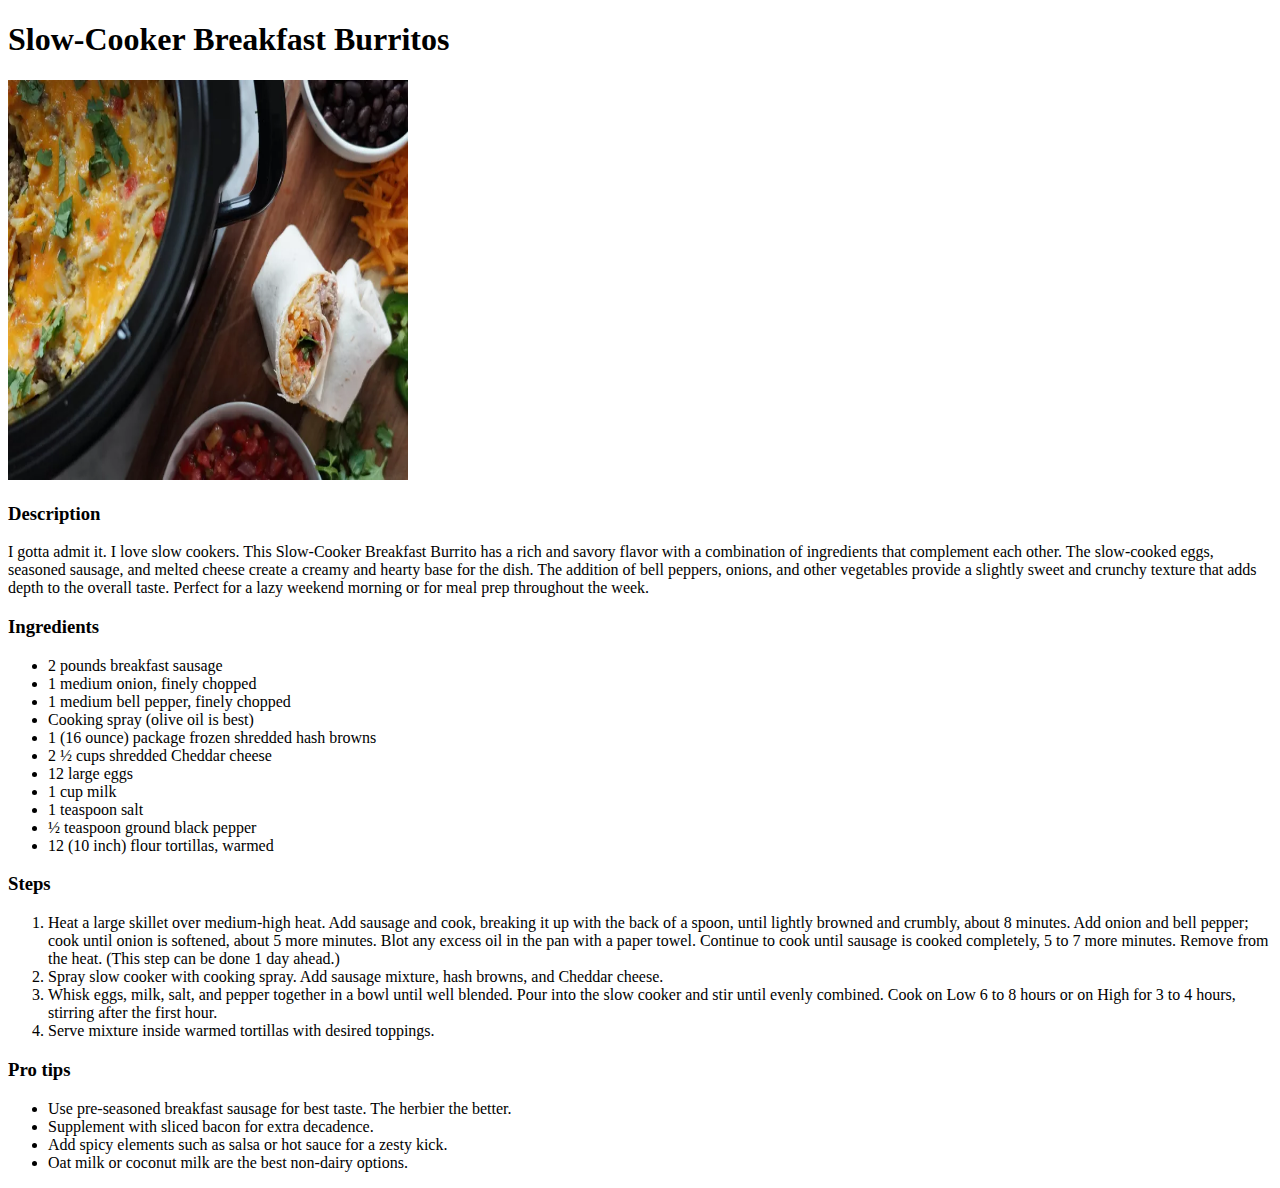
==== recipes/breakfast-burrito.html @ 345c829d "Add recipe for slow-cooker breakfast burritos" ====
<!DOCTYPE html>
<html lang="en-GB">
  <head>
    <meta charset="UTF-8">
    <title>Slow-Cooker Breakfast Burritos</title>
  </head>
  <body>
  <h1>Slow-Cooker Breakfast Burritos</h1>  
  <img src="../images/breakfast-burrito.webp" 
    alt="Slow-Cooker Breakfast Burritos" width="400" height="400">
  <h3>Description</h3>
  I gotta admit it. I love slow cookers. This Slow-Cooker Breakfast Burrito has 
  a rich and savory flavor with a combination of ingredients that complement 
  each other. The slow-cooked eggs, seasoned sausage, and melted 
  cheese create a creamy and hearty base for the dish. The addition of bell 
  peppers, onions, and other vegetables provide a slightly sweet and crunchy 
  texture that adds depth to the overall taste. Perfect for a lazy weekend 
  morning or for meal prep throughout the week.
  <h3>Ingredients</h3>
  <ul>
    <li>2 pounds breakfast sausage</li>
    <li>1 medium onion, finely chopped</li>
    <li>1 medium bell pepper, finely chopped</li>
    <li>Cooking spray (olive oil is best)</li>
    <li>1 (16 ounce) package frozen shredded hash browns</li>
    <li>2 ½ cups shredded Cheddar cheese</li>
    <li>12 large eggs</li>
    <li>1 cup milk</li>
    <li>1 teaspoon salt</li>
    <li>½ teaspoon ground black pepper</li>
    <li>12 (10 inch) flour tortillas, warmed</li>
  </ul>

  <h3>Steps</h3>
  <ol>
    <li>
        Heat a large skillet over medium-high heat. Add sausage and cook, 
        breaking it up with the back of a spoon, until lightly browned and 
        crumbly, about 8 minutes. Add onion and bell pepper; cook until onion 
        is softened, about 5 more minutes. Blot any excess oil in the pan with 
        a paper towel. Continue to cook until sausage is cooked completely, 5 
        to 7 more minutes. Remove from the heat. (This step can be done 1 day 
        ahead.)
    </li>
    <li>
        Spray slow cooker with cooking spray. Add sausage mixture, hash 
        browns, and Cheddar cheese.
    </li>
    <li>
        Whisk eggs, milk, salt, and pepper together in a bowl until well 
        blended. Pour into the slow cooker and stir until evenly combined. 
        Cook on Low 6 to 8 hours or on High for 3 to 4 hours, stirring after 
        the first hour.
    </li>
    <li>
        Serve mixture inside warmed tortillas with desired toppings.
    </li>
  </ol>

  <h3>Pro tips</h3>
  <ul>
    <li>
        Use pre-seasoned breakfast sausage for best taste. 
        The herbier the better.
    </li>
    <li>
        Supplement with sliced bacon for extra decadence.
    </li>
    <li>
        Add spicy elements such as salsa or hot sauce for a zesty kick. 
    </li>
    <li>
        Oat milk or coconut milk are the best non-dairy options.
    </li>
  </ul>
  </body>
</html>
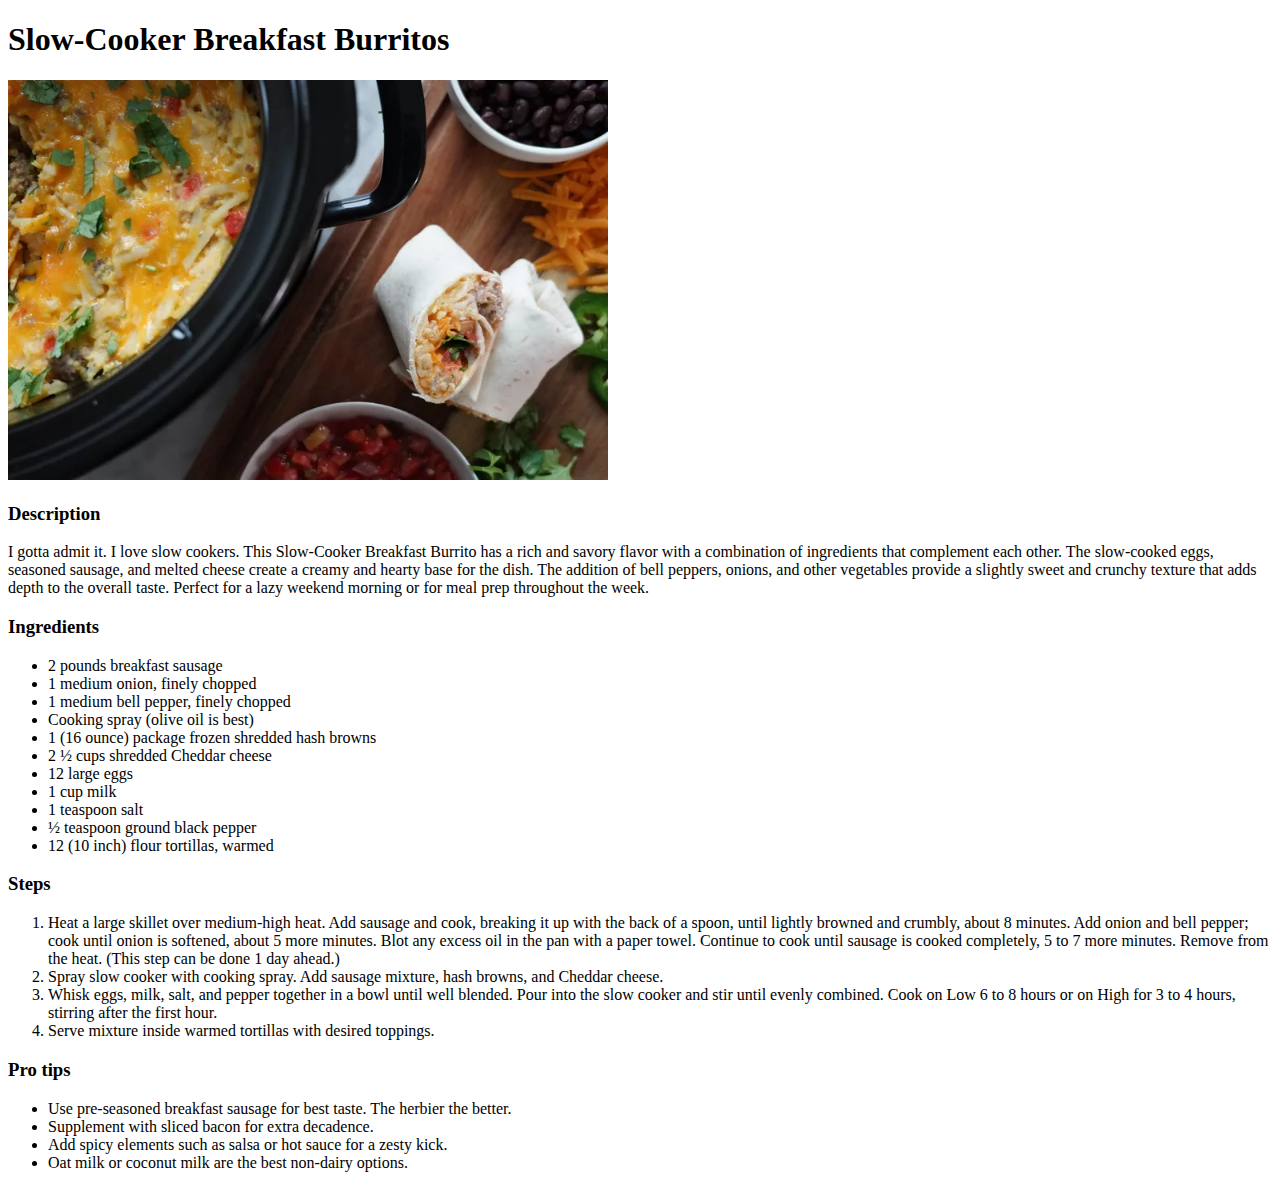
==== commit 967d710f: "Resize image for burrito" ====
--- a/recipes/breakfast-burrito.html
+++ b/recipes/breakfast-burrito.html
@@ -7,7 +7,7 @@
   <body>
   <h1>Slow-Cooker Breakfast Burritos</h1>  
   <img src="../images/breakfast-burrito.webp" 
-    alt="Slow-Cooker Breakfast Burritos" width="400" height="400">
+    alt="Slow-Cooker Breakfast Burritos" width="600" height="400">
   <h3>Description</h3>
   I gotta admit it. I love slow cookers. This Slow-Cooker Breakfast Burrito has 
   a rich and savory flavor with a combination of ingredients that complement 
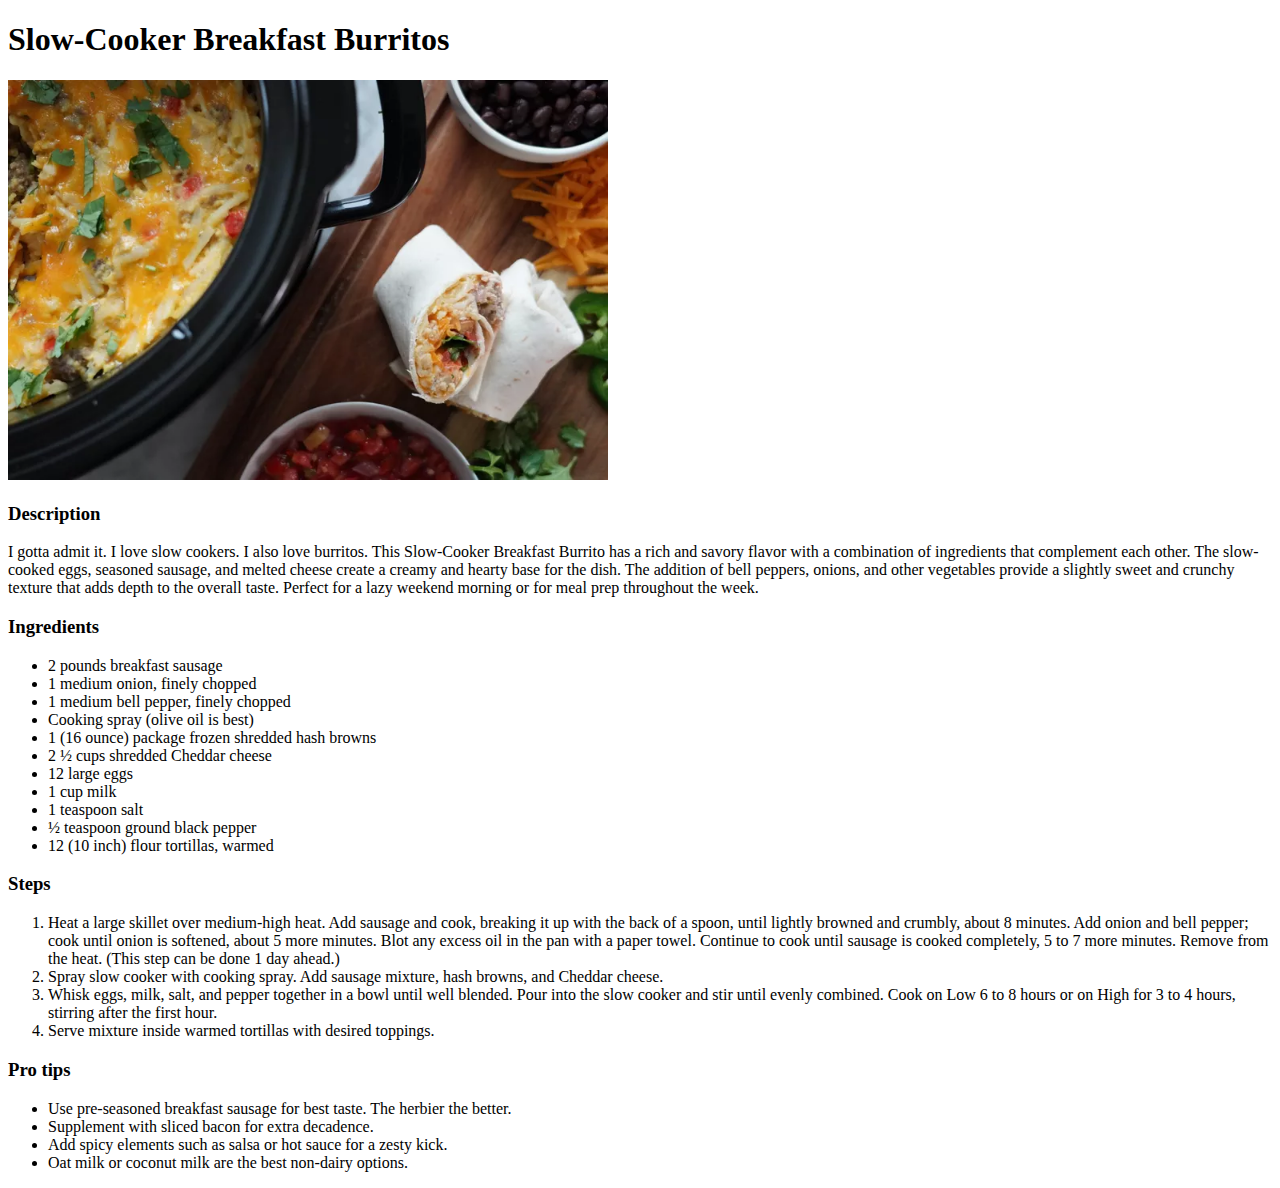
==== commit bd2d1c1b: "Update burrito recipe description" ====
--- a/recipes/breakfast-burrito.html
+++ b/recipes/breakfast-burrito.html
@@ -9,13 +9,13 @@
   <img src="../images/breakfast-burrito.webp" 
     alt="Slow-Cooker Breakfast Burritos" width="600" height="400">
   <h3>Description</h3>
-  I gotta admit it. I love slow cookers. This Slow-Cooker Breakfast Burrito has 
-  a rich and savory flavor with a combination of ingredients that complement 
-  each other. The slow-cooked eggs, seasoned sausage, and melted 
-  cheese create a creamy and hearty base for the dish. The addition of bell 
-  peppers, onions, and other vegetables provide a slightly sweet and crunchy 
-  texture that adds depth to the overall taste. Perfect for a lazy weekend 
-  morning or for meal prep throughout the week.
+  I gotta admit it. I love slow cookers. I also love burritos. This Slow-Cooker
+  Breakfast Burrito has  a rich and savory flavor with a combination of 
+  ingredients that complement each other. The slow-cooked eggs, seasoned 
+  sausage, and melted cheese create a creamy and hearty base for the dish. The 
+  addition of bell peppers, onions, and other vegetables provide a slightly 
+  sweet and crunchy texture that adds depth to the overall taste. Perfect for a 
+  lazy weekend morning or for meal prep throughout the week.
   <h3>Ingredients</h3>
   <ul>
     <li>2 pounds breakfast sausage</li>
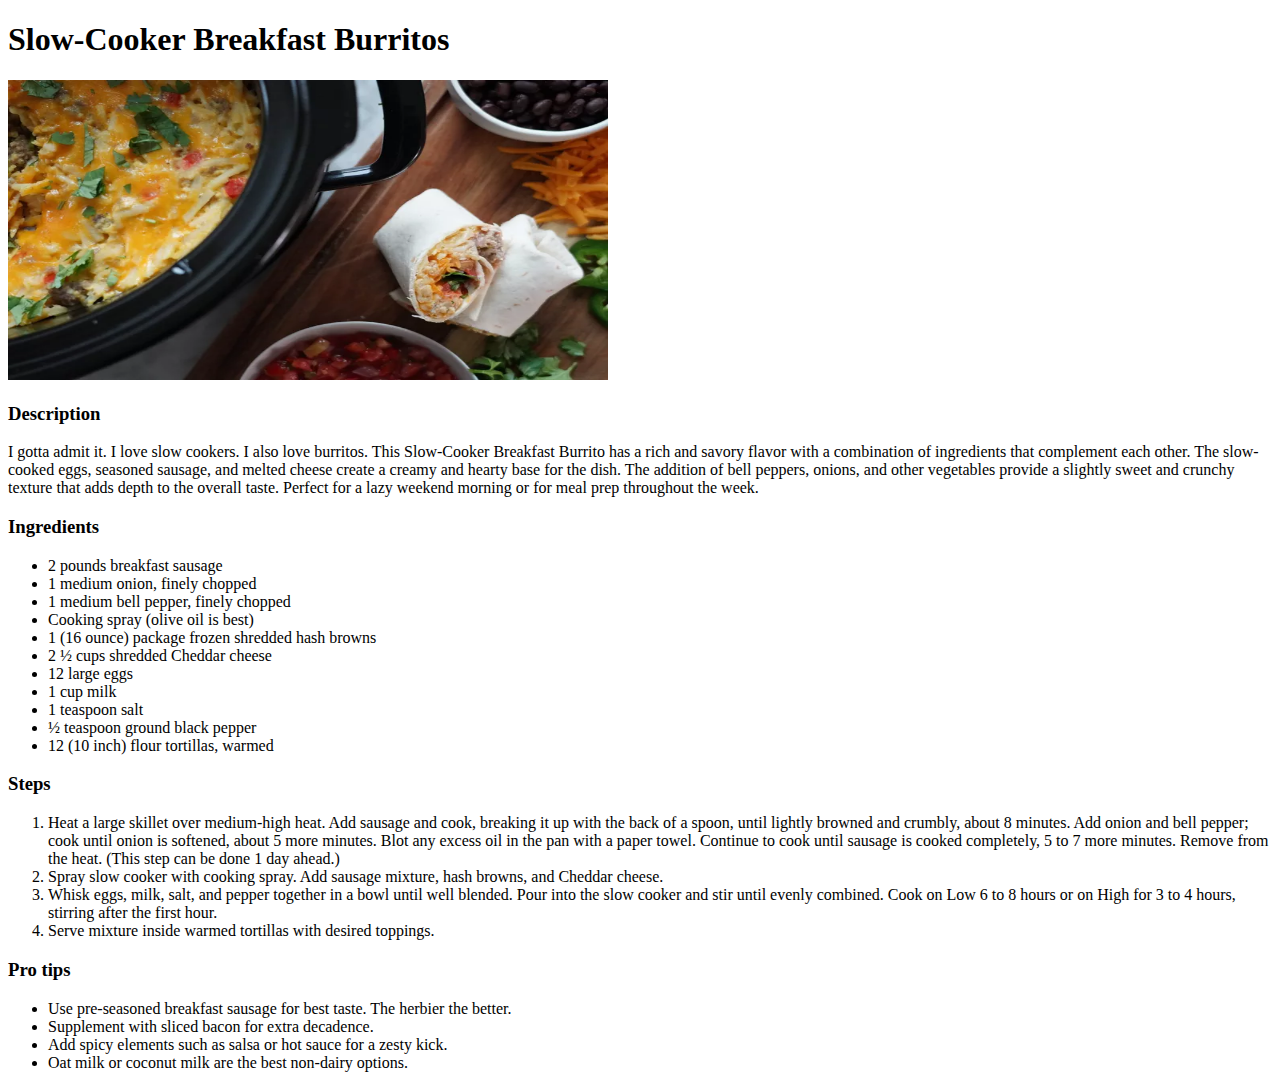
==== commit 7e822fdb: "Resize image on burrito recipe" ====
--- a/recipes/breakfast-burrito.html
+++ b/recipes/breakfast-burrito.html
@@ -7,7 +7,7 @@
   <body>
   <h1>Slow-Cooker Breakfast Burritos</h1>  
   <img src="../images/breakfast-burrito.webp" 
-    alt="Slow-Cooker Breakfast Burritos" width="600" height="400">
+    alt="Slow-Cooker Breakfast Burritos" width="600" height="300">
   <h3>Description</h3>
   I gotta admit it. I love slow cookers. I also love burritos. This Slow-Cooker
   Breakfast Burrito has  a rich and savory flavor with a combination of 
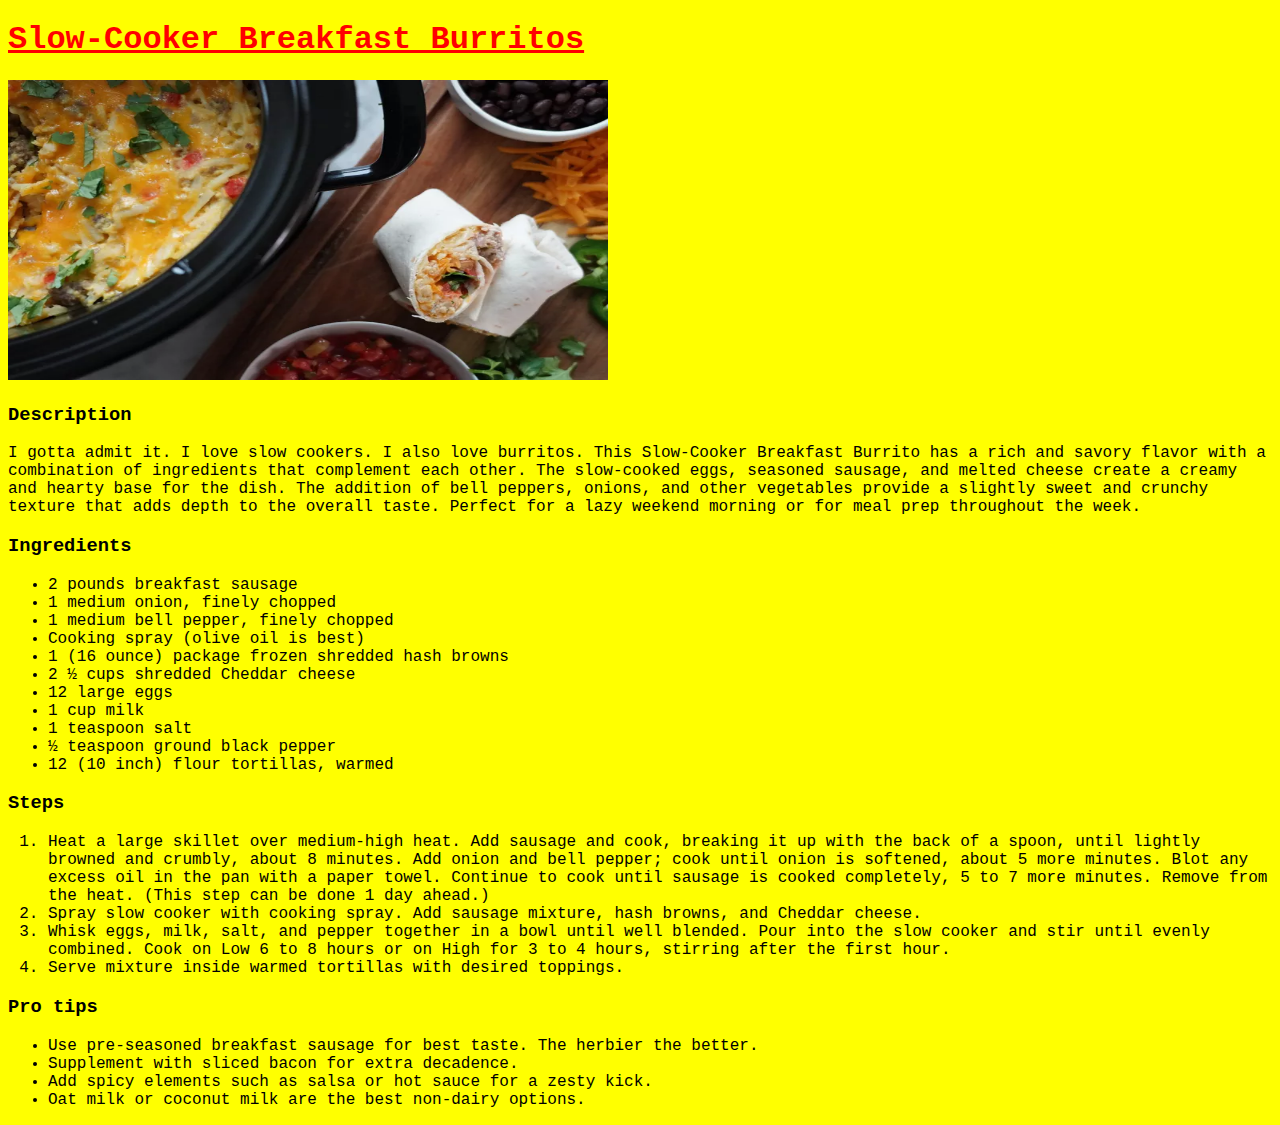
==== commit ce2a136d: "Style recipe pages" ====
--- a/recipes/breakfast-burrito.html
+++ b/recipes/breakfast-burrito.html
@@ -3,9 +3,10 @@
   <head>
     <meta charset="UTF-8">
     <title>Slow-Cooker Breakfast Burritos</title>
+    <link rel="stylesheet" href="../style.css">
   </head>
   <body>
-  <h1>Slow-Cooker Breakfast Burritos</h1>  
+  <h1 class="main">Slow-Cooker Breakfast Burritos</h1>  
   <img src="../images/breakfast-burrito.webp" 
     alt="Slow-Cooker Breakfast Burritos" width="600" height="300">
   <h3>Description</h3>
--- a/style.css
+++ b/style.css
@@ -0,0 +1,10 @@
+body {
+    background-color: yellow;
+    font-family: "Lucida Console", "Courier New", sans-serif;
+}
+
+.main {
+    color: red;
+    font-weight: bold;
+    text-decoration: underline;
+}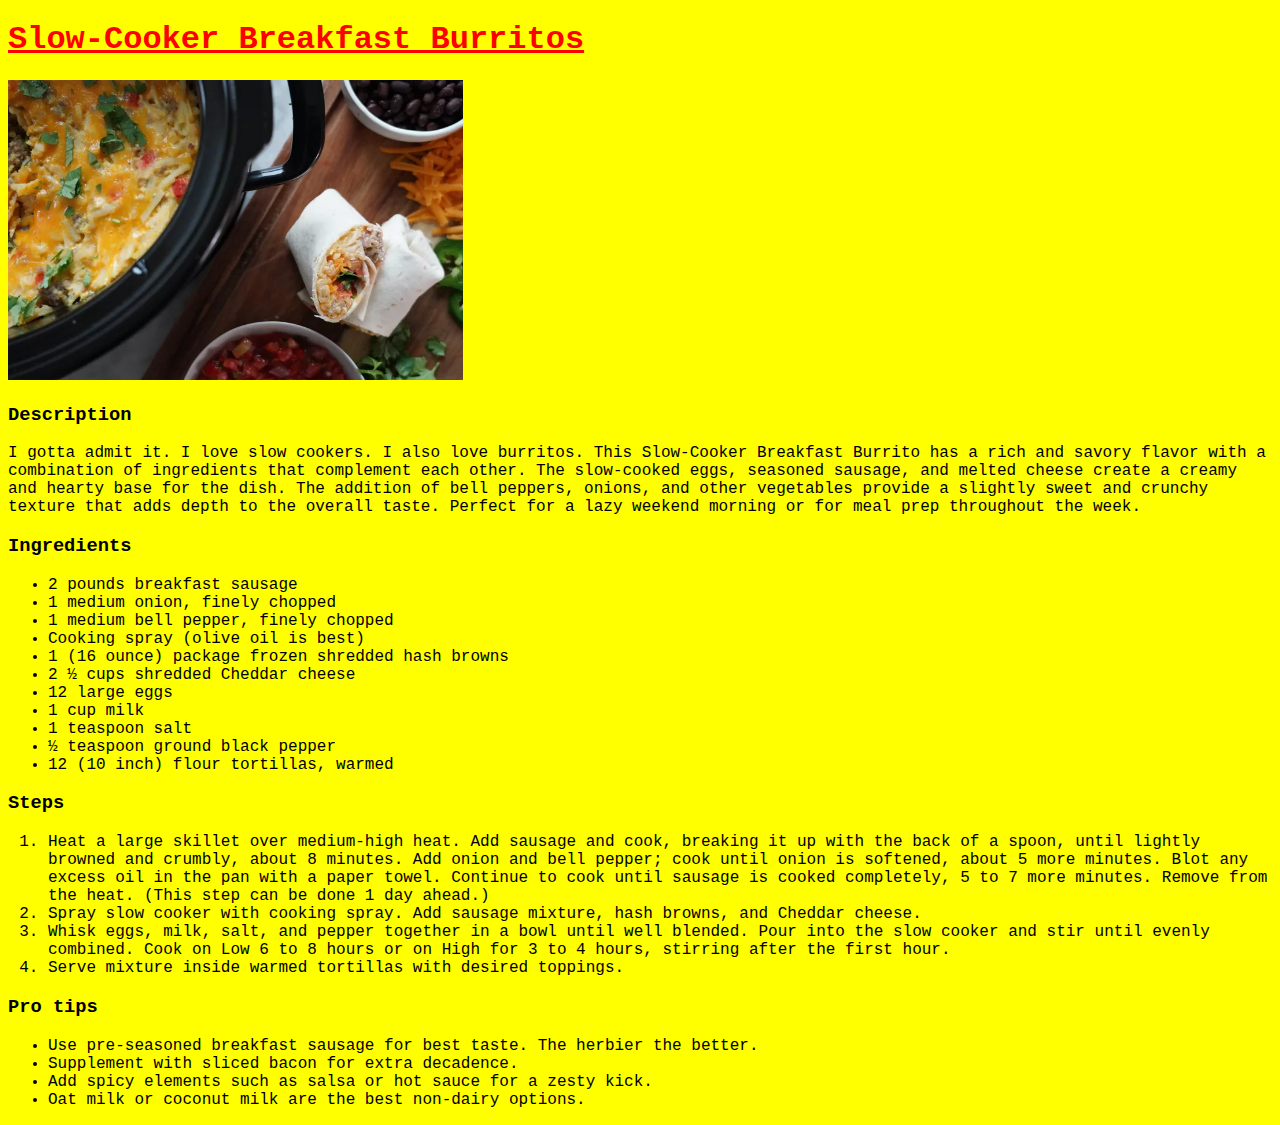
==== commit 08c1c2ee: "Auto-scale burrito recipe" ====
--- a/recipes/breakfast-burrito.html
+++ b/recipes/breakfast-burrito.html
@@ -8,7 +8,7 @@
   <body>
   <h1 class="main">Slow-Cooker Breakfast Burritos</h1>  
   <img src="../images/breakfast-burrito.webp" 
-    alt="Slow-Cooker Breakfast Burritos" width="600" height="300">
+    alt="Slow-Cooker Breakfast Burritos" height="300">
   <h3>Description</h3>
   I gotta admit it. I love slow cookers. I also love burritos. This Slow-Cooker
   Breakfast Burrito has  a rich and savory flavor with a combination of 
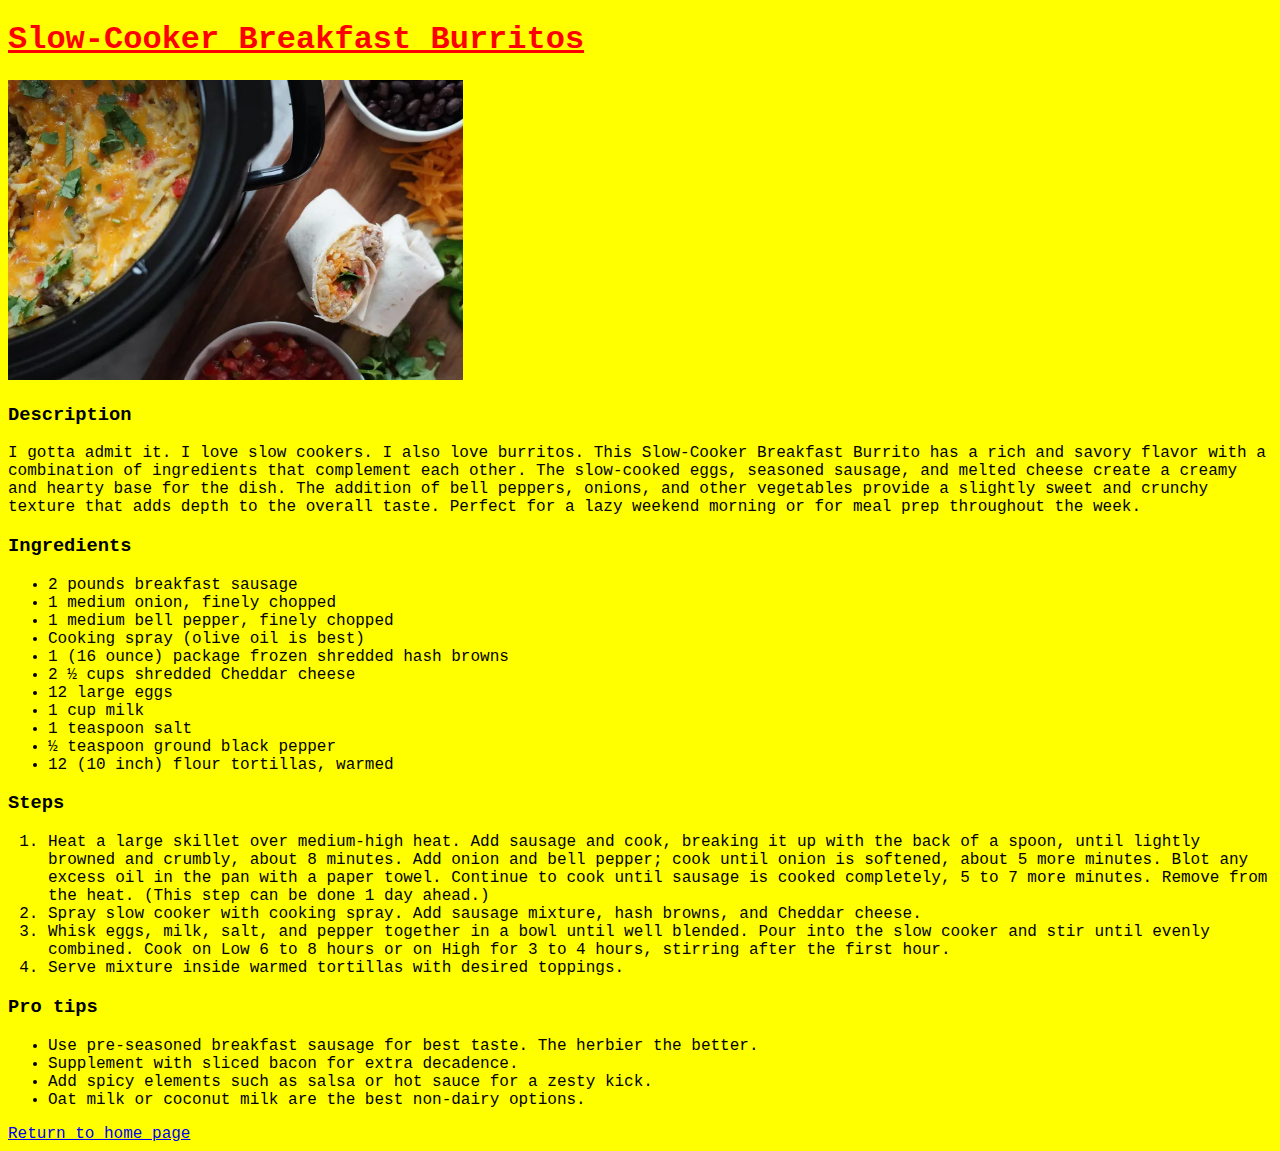
==== commit 03ab4beb: "Add link to homepage on recipe pages" ====
--- a/recipes/breakfast-burrito.html
+++ b/recipes/breakfast-burrito.html
@@ -74,5 +74,7 @@
         Oat milk or coconut milk are the best non-dairy options.
     </li>
   </ul>
+  <p></p>
+  <a href="../index.html">Return to home page</a>
   </body>
 </html>